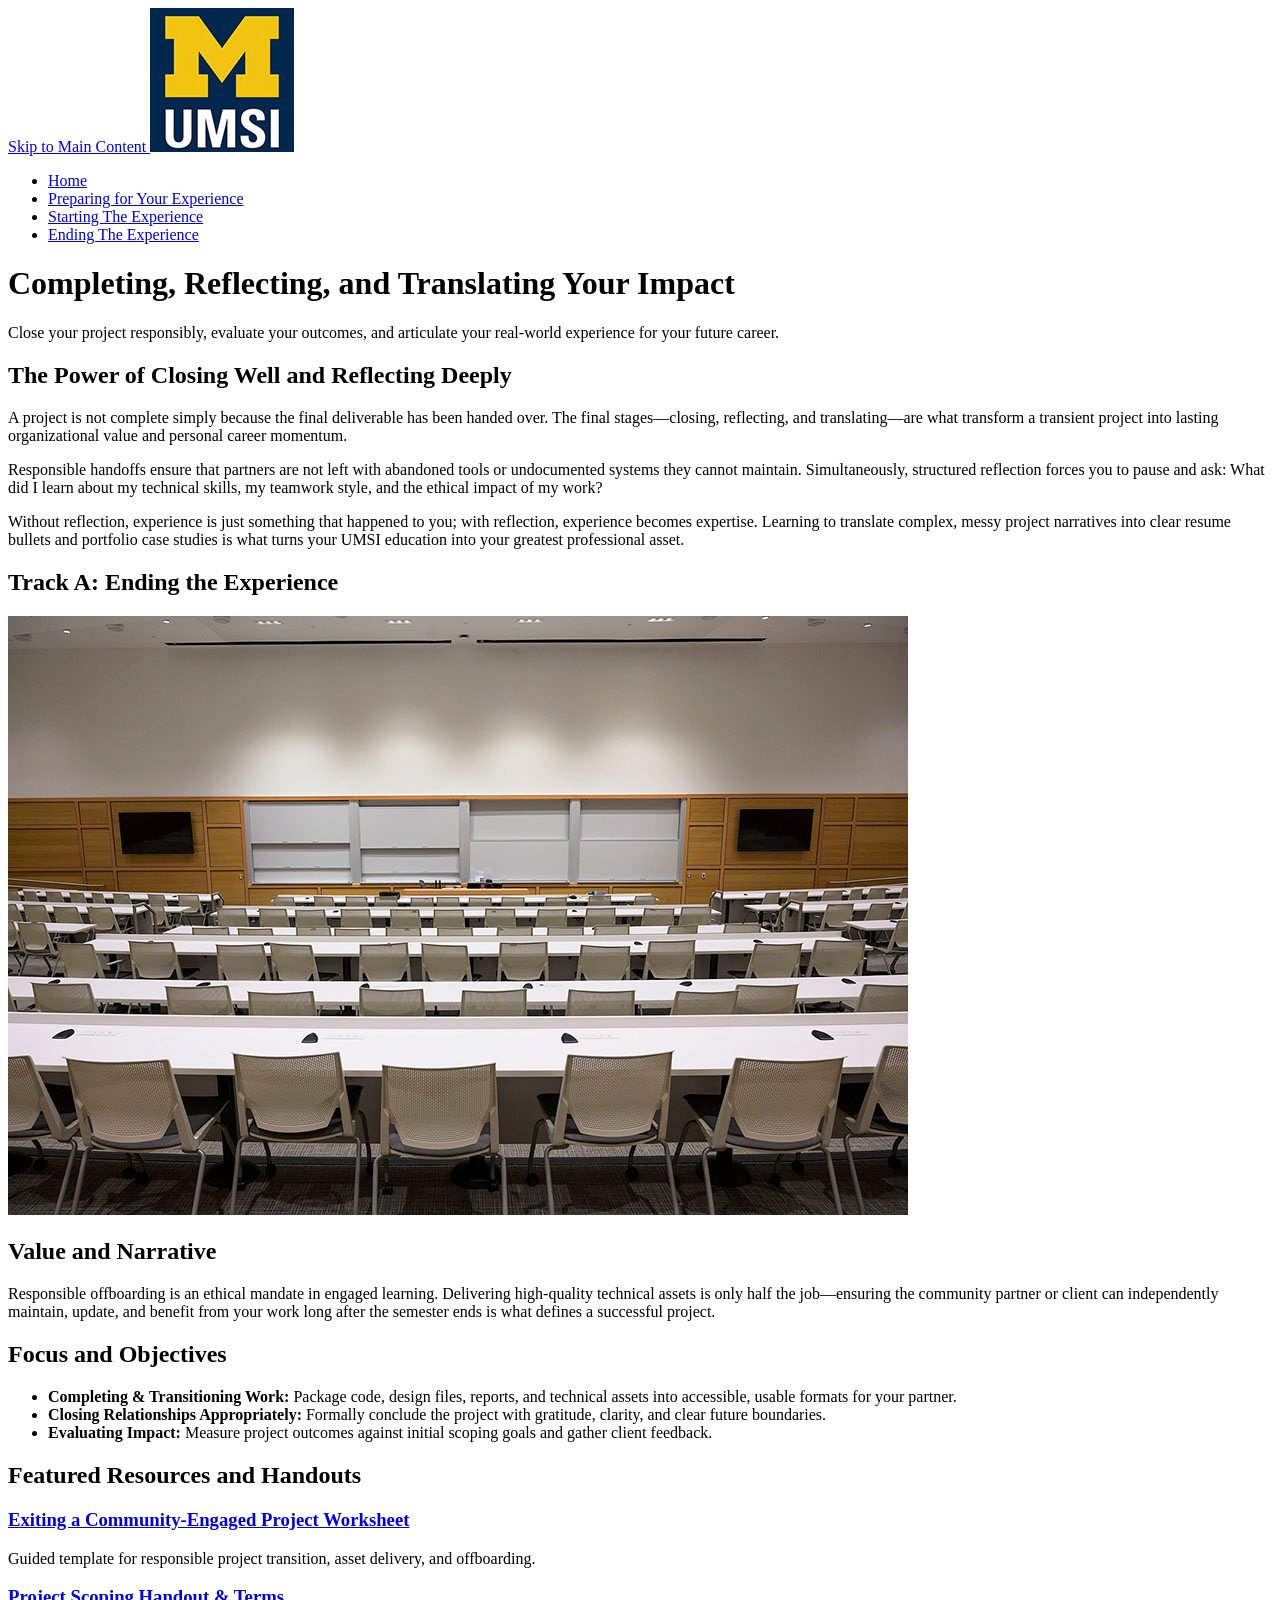
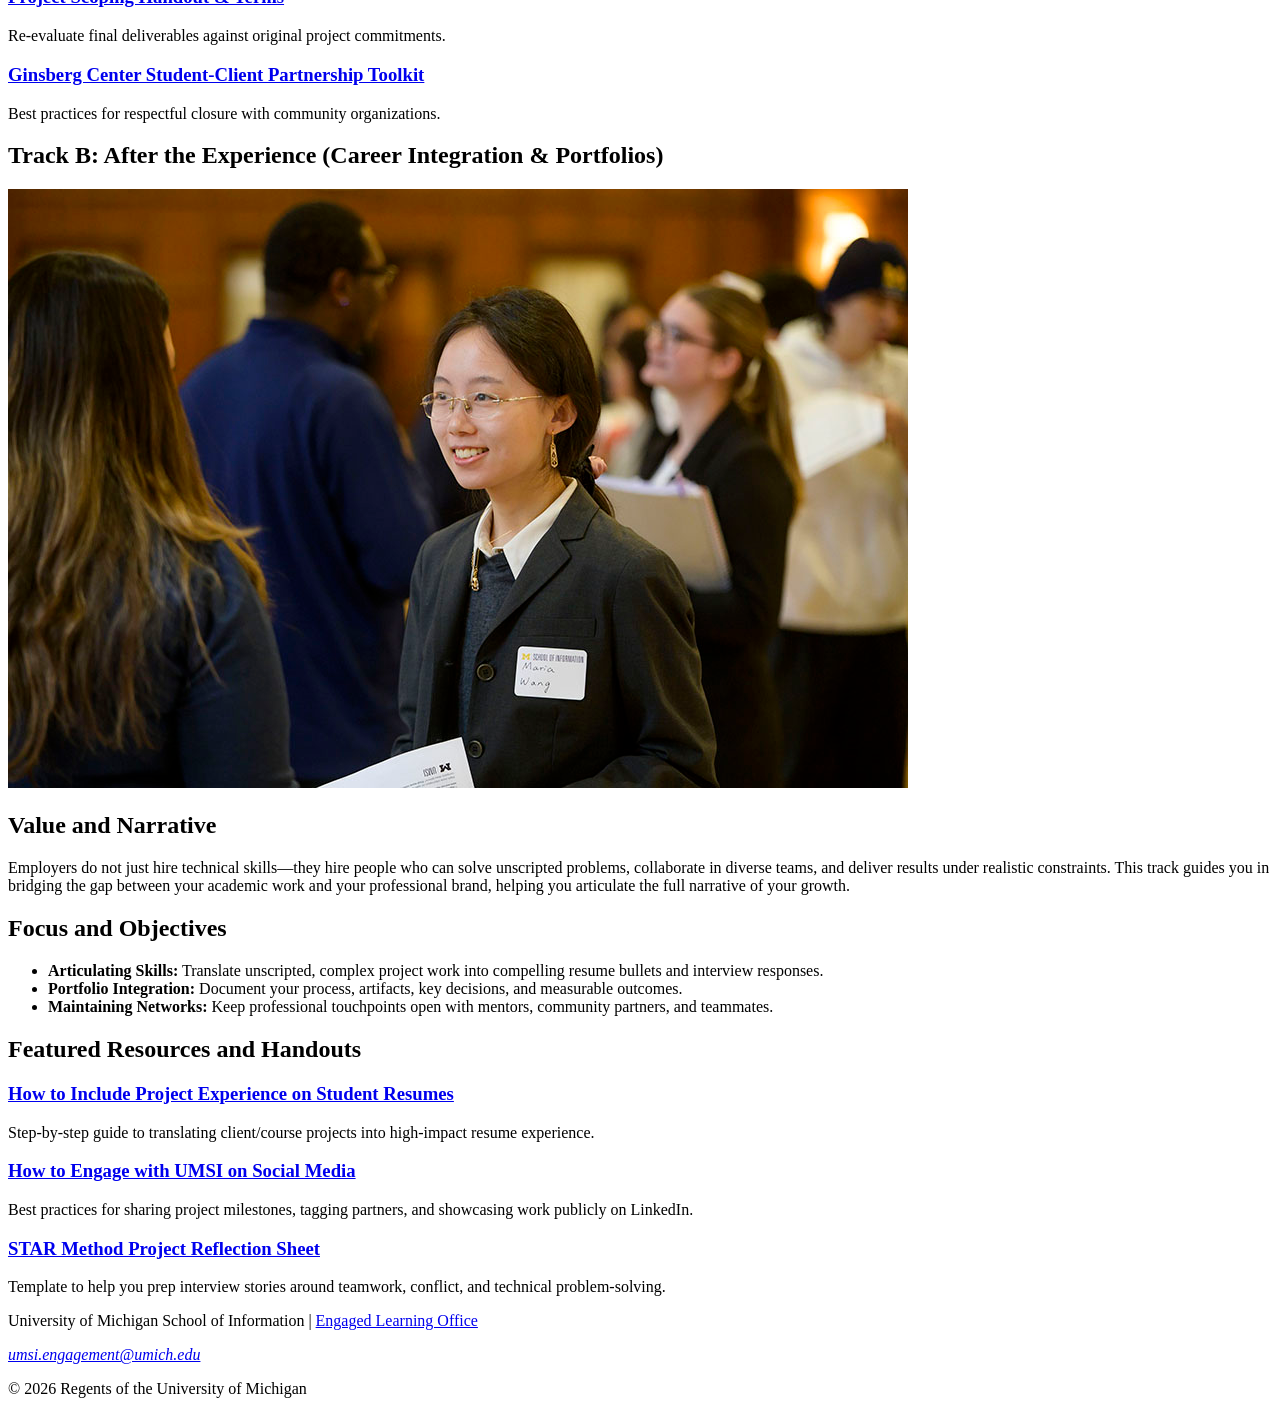
==== ending_the_experience.html @ 9ac268d3 "Add files via upload" ====
<!DOCTYPE html>
<html lang="en">
<head>
    <meta charset="UTF-8">
    <meta name="viewport" content="width=device-width, initial-scale=1.0">
    <title> Ending Your Experience | Engaged Learning Resources | UMSI</title>

</head>
<body>

    <header>
  <a href = "#main">Skip to Main Content </a>
        <img src="images/UMSI_signature_vertical_informal_solidblue.jpg" alt="UMSI Logo">
        <nav>
            <ul>
                <li><a href = "index.html">Home</a></li>
                <li><a href = "preparing_your_experience.html">Preparing for Your Experience</a></li>
                <li><a href = "starting_the_experience.html">Starting The Experience</a></li>
                <li><a href = "ending_the_experience.html">Ending The Experience</a></li>
            </ul>
        </nav>
        

        <h1>Completing, Reflecting, and Translating Your Impact </h1>
    </header>
     
    <main id="main">
         <p> Close your project responsibly, evaluate your outcomes, and articulate your real-world experience for your future career. </p>
        <section>
            <h2>The Power of Closing Well and Reflecting Deeply</h2>

            <p>
                A project is not complete simply because the final deliverable has been handed over. 
                The final stages—closing, reflecting, and translating—are what transform a transient 
                project into lasting organizational value and personal career momentum. 
            </p>
            <p>   
                Responsible handoffs ensure that partners are not left with abandoned tools or undocumented systems 
                they cannot maintain. Simultaneously, structured reflection forces you to pause and ask: 
                What did I learn about my technical skills, my teamwork style, and the ethical impact of my work? 
            </p> 
            <p>  
                Without reflection, experience is just something that happened to you; with reflection, experience 
                becomes expertise. Learning to translate complex, messy project narratives into clear resume bullets 
                and portfolio case studies is what turns your UMSI education into your greatest professional asset.
            </p>
            

        </section>

        <section>
            <h2>Track A: Ending the Experience</h2>

            <img src="images/UMSI_LeinweberClassrooms_072025_06.jpg" alt="Leinweber Classroom">

            <h2>Value and Narrative</h2>

            <p>
                Responsible offboarding is an ethical mandate in engaged learning. 
                Delivering high-quality technical assets is only half the job—ensuring 
                the community partner or client can independently maintain, update, and 
                benefit from your work long after the semester ends is what defines a 
                successful project.

            </p>
        </section>
        <section>
            <h2>Focus and Objectives</h2>
            <ul>
                <li>
                    <strong>Completing & Transitioning Work:</strong> Package code, design files, reports, and 
                    technical assets into accessible, usable formats for your partner.

                </li>
                <li>
                    <strong>Closing Relationships Appropriately:</strong> Formally conclude the project with gratitude,
                    clarity, and clear future boundaries.
                </li>
                <li>
                    <strong>Evaluating Impact:</strong> Measure project outcomes against initial scoping goals and gather 
                    client feedback.
                </li>
                </ul>
            </section>
            
            <section>
                <h2>Featured Resources and Handouts</h2>
                <article>
                <h3><a href="https://docs.google.com/document/d/1-gfg_EZ3T8pa3T0a130Qvtpl1bYoLOVEHSNpGHcJtFA/edit?usp=drive_link"> Exiting a Community-Engaged Project Worksheet</a></h3>
                <p>Guided template for responsible project transition, asset delivery, and offboarding.</p>
                </article>

                <article>
                <h3><a href="https://docs.google.com/document/d/1TrEDolwmOIlXgYgAP9VvlOGoYOwFfe6KxzZOgZSVYVw/edit?tab=t.0#heading=h.f7ugddg0fhht">Project Scoping Handout & Terms </a></h3>
                <p> Re-evaluate final deliverables against original project commitments.</p>
                </article>

                <article>
                <h3><a href="https://ginsberg.umich.edu/article/campus-community-partnerships-toolkit">Ginsberg Center Student-Client Partnership Toolkit</a></h3>
                <p> Best practices for respectful closure with community organizations.</p>
                </article>
        </section>

        <section>
            <h2>Track B: After the Experience (Career Integration & Portfolios) </h2>
             <img src="images/UMSI_CareerFair_02062025_10.jpg" alt=" Students at the UMSI Career Fair">
            <h2>Value and Narrative</h2>

            <p>
                Employers do not just hire technical skills—they hire people who can 
                solve unscripted problems, collaborate in diverse teams, and deliver results 
                under realistic constraints. This track guides you in bridging the gap between 
                your academic work and your professional brand, helping you articulate the full 
                narrative of your growth.
            </p>
            </section>
            <section>

            <h2>Focus and Objectives</h2>
            <ul>
                <li>
                    <strong>Articulating Skills:</strong> Translate unscripted, complex project work into compelling 
                    resume bullets and interview responses.
                </li>
                <li>
                    <strong>Portfolio Integration:</strong> Document your process, artifacts, key decisions, and 
                    measurable outcomes.
                </li>
                <li>
                    <strong>Maintaining Networks:</strong> Keep professional touchpoints open with mentors, 
                    community partners, and teammates.
                </li>
                </ul>
            </section>

            <section>
                <h2>Featured Resources and Handouts</h2>
                <article>
                <h3><a href="https://docs.google.com/document/d/1mjyX6jgqXFrY7SFYaA3J2cTh1ZnHH0FKF5aUKfXzXKo/edit?tab=t.0"> How to Include Project Experience on Student Resumes </a></h3>
                <p>Step-by-step guide to translating client/course projects into high-impact resume experience.</p>
                </article>

                <article>
                <h3><a href="https://docs.google.com/document/d/1jwQg_Y4jECLPHqcyOtJtDTK5x-68KstexfPbh6jXHnA/edit?tab=t.0"> How to Engage with UMSI on Social Media </a></h3>
                <p> Best practices for sharing project milestones, tagging partners, and showcasing work publicly on LinkedIn.</p>
                </article>

                <article>
                <h3><a href="https://careercenter.umich.edu/content/interviewing-resources">STAR Method Project Reflection Sheet</a></h3>
                <p> Template to help you prep interview stories around teamwork, conflict, and technical problem-solving.</p>
                </article>
            </section>

     </main>
    <footer>
        <p>University of Michigan School of Information | <a href="https://www.si.umich.edu/programs/engaged-learning/about-engaged-learning-office">Engaged Learning Office </a></p>
      <address>
        <a href="mailto:umsi.engagement@umich.edu">umsi.engagement@umich.edu</a>
      </address>
      <p>&copy; 2026 Regents of the University of Michigan</p>
    </footer>
</body>
</html>
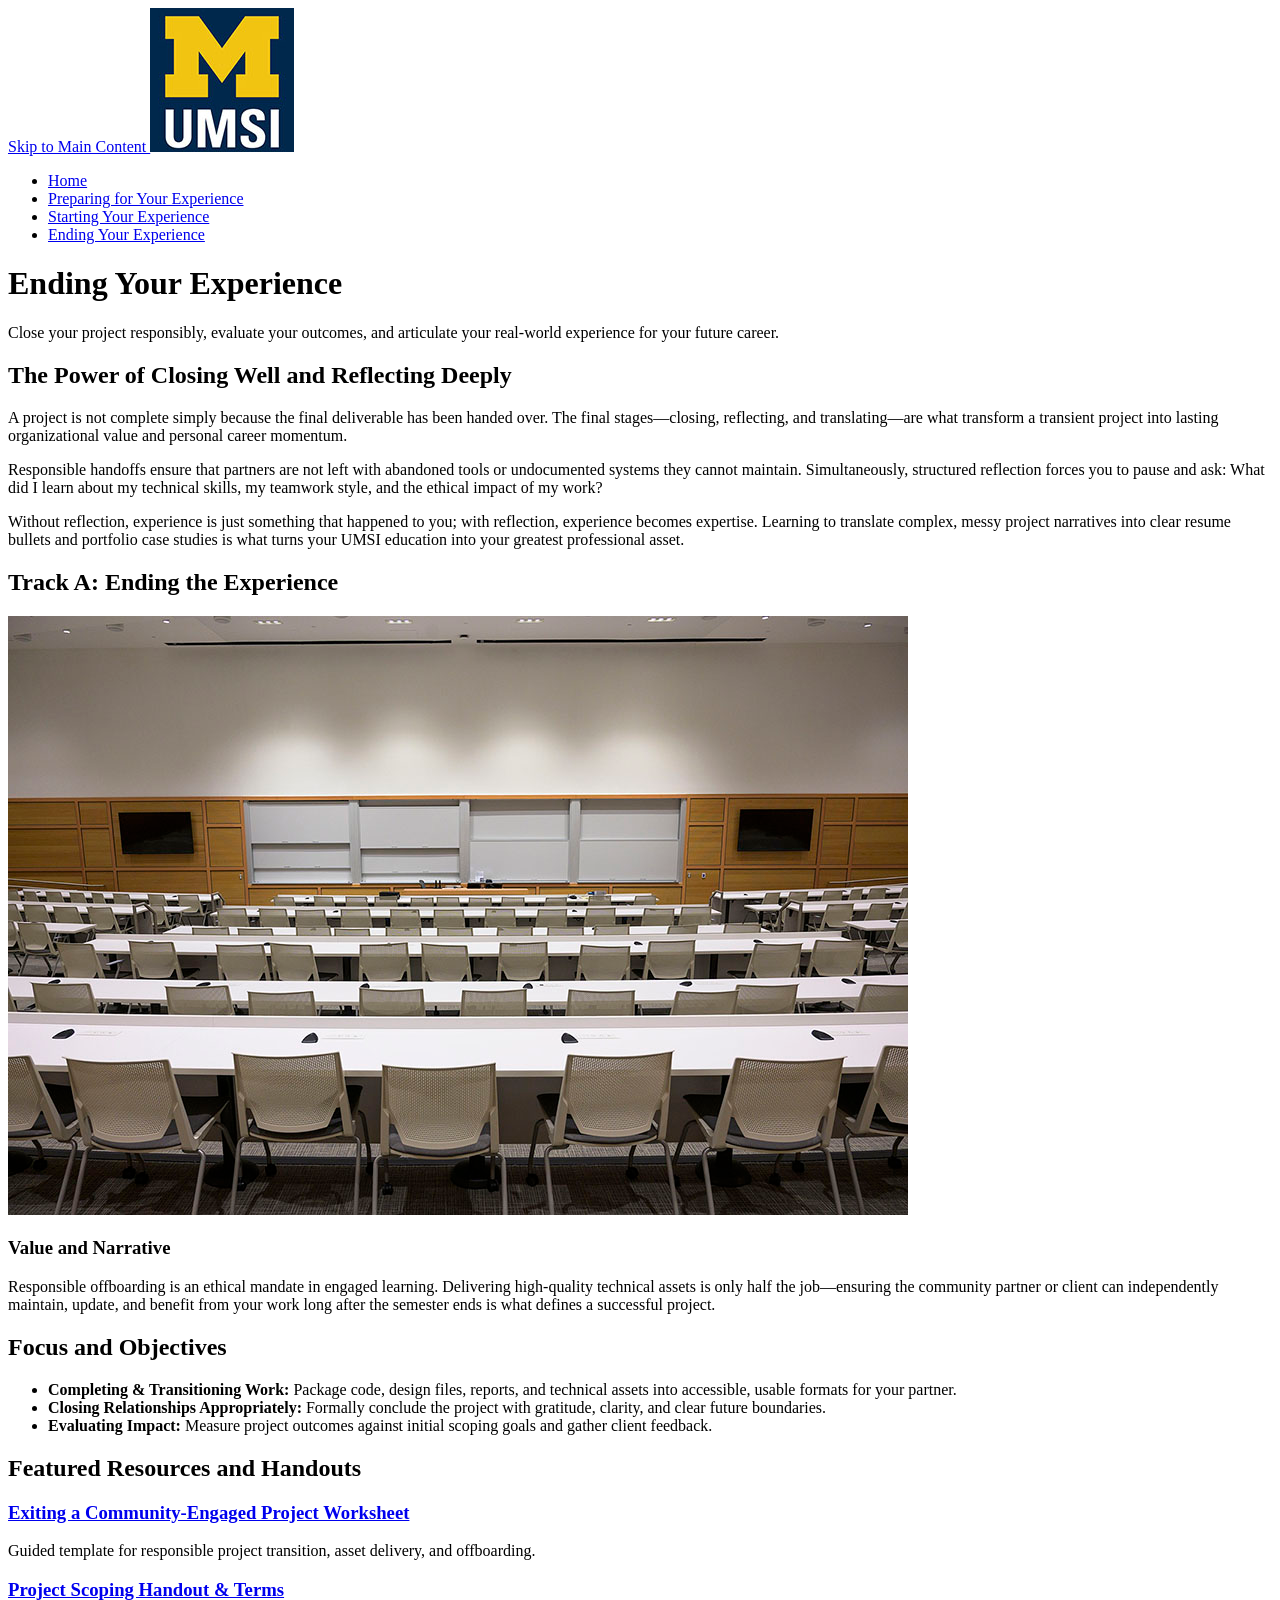
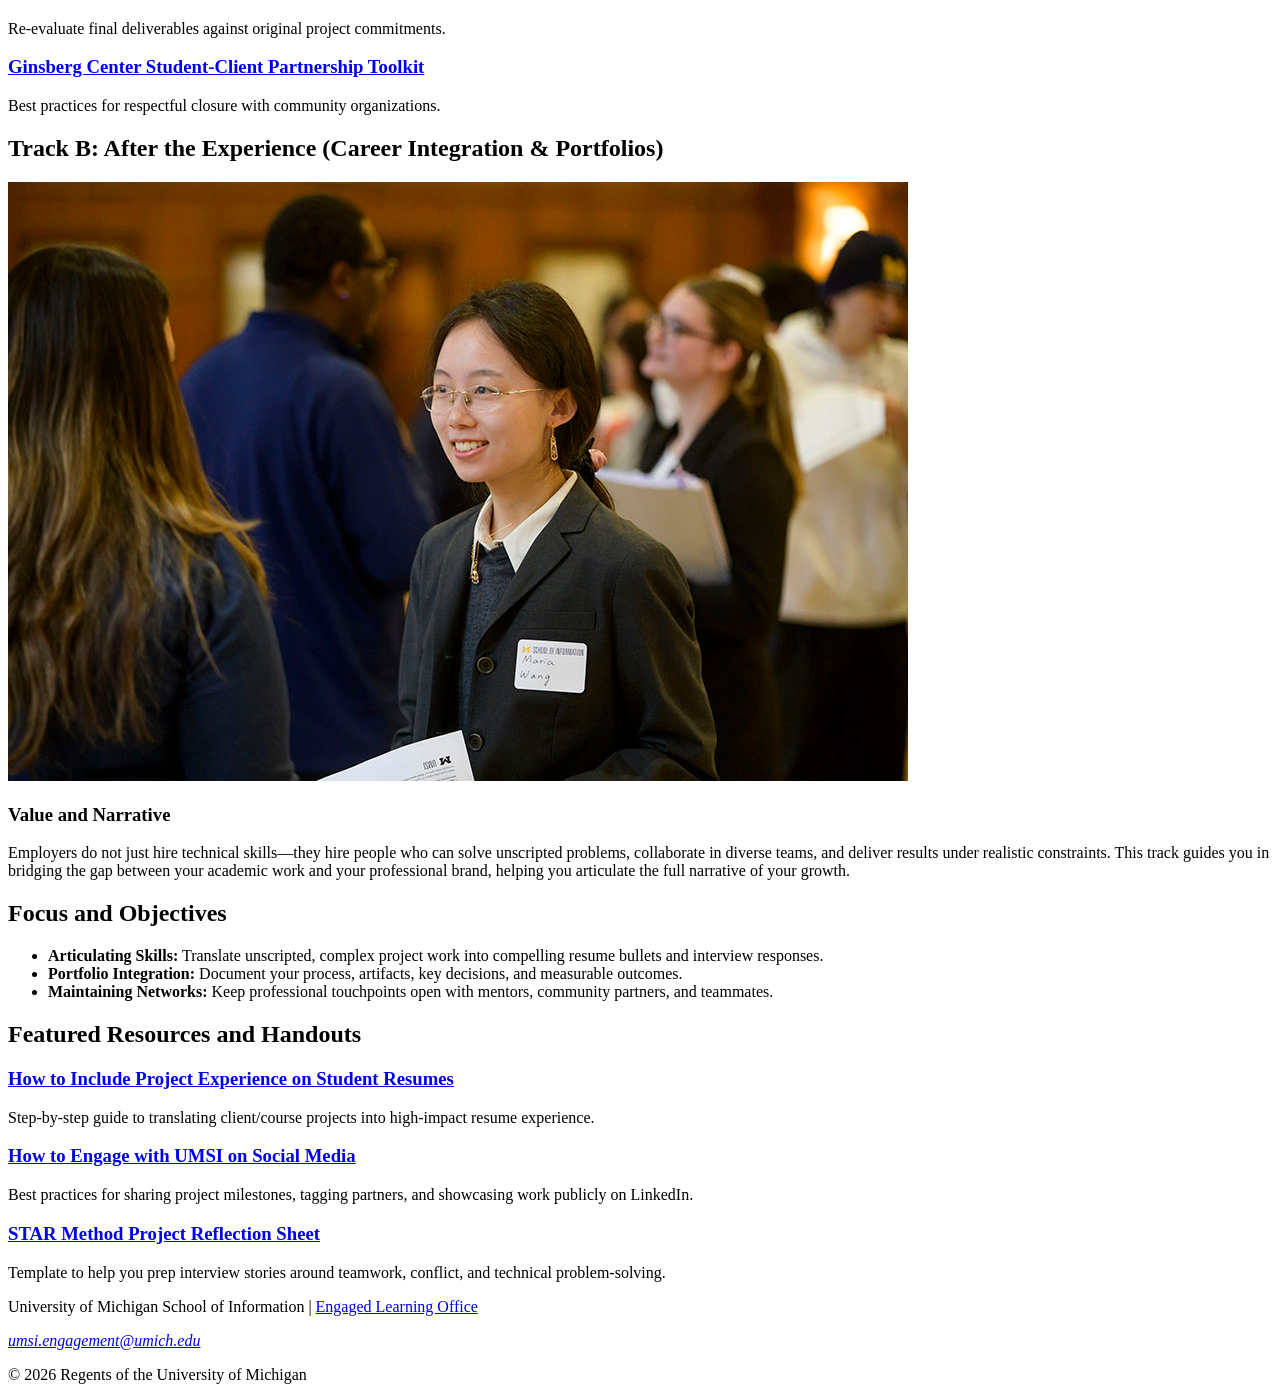
==== commit eabad1c5: "Refactor HTML structure and update headings" ====
--- a/ending_the_experience.html
+++ b/ending_the_experience.html
@@ -3,7 +3,9 @@
 <head>
     <meta charset="UTF-8">
     <meta name="viewport" content="width=device-width, initial-scale=1.0">
-    <title> Ending Your Experience | Engaged Learning Resources | UMSI</title>
+    <title>Ending Your Experience | Engaged Learning Resources | UMSI</title>
+    <link rel ="stylesheet" href="css/html5reset.css">
+    <link rel ="stylesheet" href="css/style.css">
 
 </head>
 <body>
@@ -15,16 +17,14 @@
             <ul>
                 <li><a href = "index.html">Home</a></li>
                 <li><a href = "preparing_your_experience.html">Preparing for Your Experience</a></li>
-                <li><a href = "starting_the_experience.html">Starting The Experience</a></li>
-                <li><a href = "ending_the_experience.html">Ending The Experience</a></li>
+                <li><a href = "starting_the_experience.html">Starting Your Experience</a></li>
+                <li><a href = "ending_the_experience.html" aria-current="page">Ending Your Experience</a></li>
             </ul>
         </nav>
-        
-
-        <h1>Completing, Reflecting, and Translating Your Impact </h1>
+        <h1>Ending Your Experience</h1>
     </header>
      
-    <main id="main">
+    <main id="main" tabindex="-1">
          <p> Close your project responsibly, evaluate your outcomes, and articulate your real-world experience for your future career. </p>
         <section>
             <h2>The Power of Closing Well and Reflecting Deeply</h2>
@@ -53,7 +53,7 @@
 
             <img src="images/UMSI_LeinweberClassrooms_072025_06.jpg" alt="Leinweber Classroom">
 
-            <h2>Value and Narrative</h2>
+            <h3>Value and Narrative</h3>
 
             <p>
                 Responsible offboarding is an ethical mandate in engaged learning. 
@@ -85,6 +85,7 @@
             
             <section>
                 <h2>Featured Resources and Handouts</h2>
+                <div class="resource-grid">
                 <article>
                 <h3><a href="https://docs.google.com/document/d/1-gfg_EZ3T8pa3T0a130Qvtpl1bYoLOVEHSNpGHcJtFA/edit?usp=drive_link"> Exiting a Community-Engaged Project Worksheet</a></h3>
                 <p>Guided template for responsible project transition, asset delivery, and offboarding.</p>
@@ -99,12 +100,13 @@
                 <h3><a href="https://ginsberg.umich.edu/article/campus-community-partnerships-toolkit">Ginsberg Center Student-Client Partnership Toolkit</a></h3>
                 <p> Best practices for respectful closure with community organizations.</p>
                 </article>
+                </div>
         </section>
 
         <section>
             <h2>Track B: After the Experience (Career Integration & Portfolios) </h2>
              <img src="images/UMSI_CareerFair_02062025_10.jpg" alt=" Students at the UMSI Career Fair">
-            <h2>Value and Narrative</h2>
+            <h3>Value and Narrative</h3>
 
             <p>
                 Employers do not just hire technical skills—they hire people who can 
@@ -135,6 +137,7 @@
 
             <section>
                 <h2>Featured Resources and Handouts</h2>
+                <div class="resource-grid">
                 <article>
                 <h3><a href="https://docs.google.com/document/d/1mjyX6jgqXFrY7SFYaA3J2cTh1ZnHH0FKF5aUKfXzXKo/edit?tab=t.0"> How to Include Project Experience on Student Resumes </a></h3>
                 <p>Step-by-step guide to translating client/course projects into high-impact resume experience.</p>
@@ -149,6 +152,7 @@
                 <h3><a href="https://careercenter.umich.edu/content/interviewing-resources">STAR Method Project Reflection Sheet</a></h3>
                 <p> Template to help you prep interview stories around teamwork, conflict, and technical problem-solving.</p>
                 </article>
+                </div>
             </section>
 
      </main>
@@ -160,4 +164,4 @@
       <p>&copy; 2026 Regents of the University of Michigan</p>
     </footer>
 </body>
-</html>+</html>
